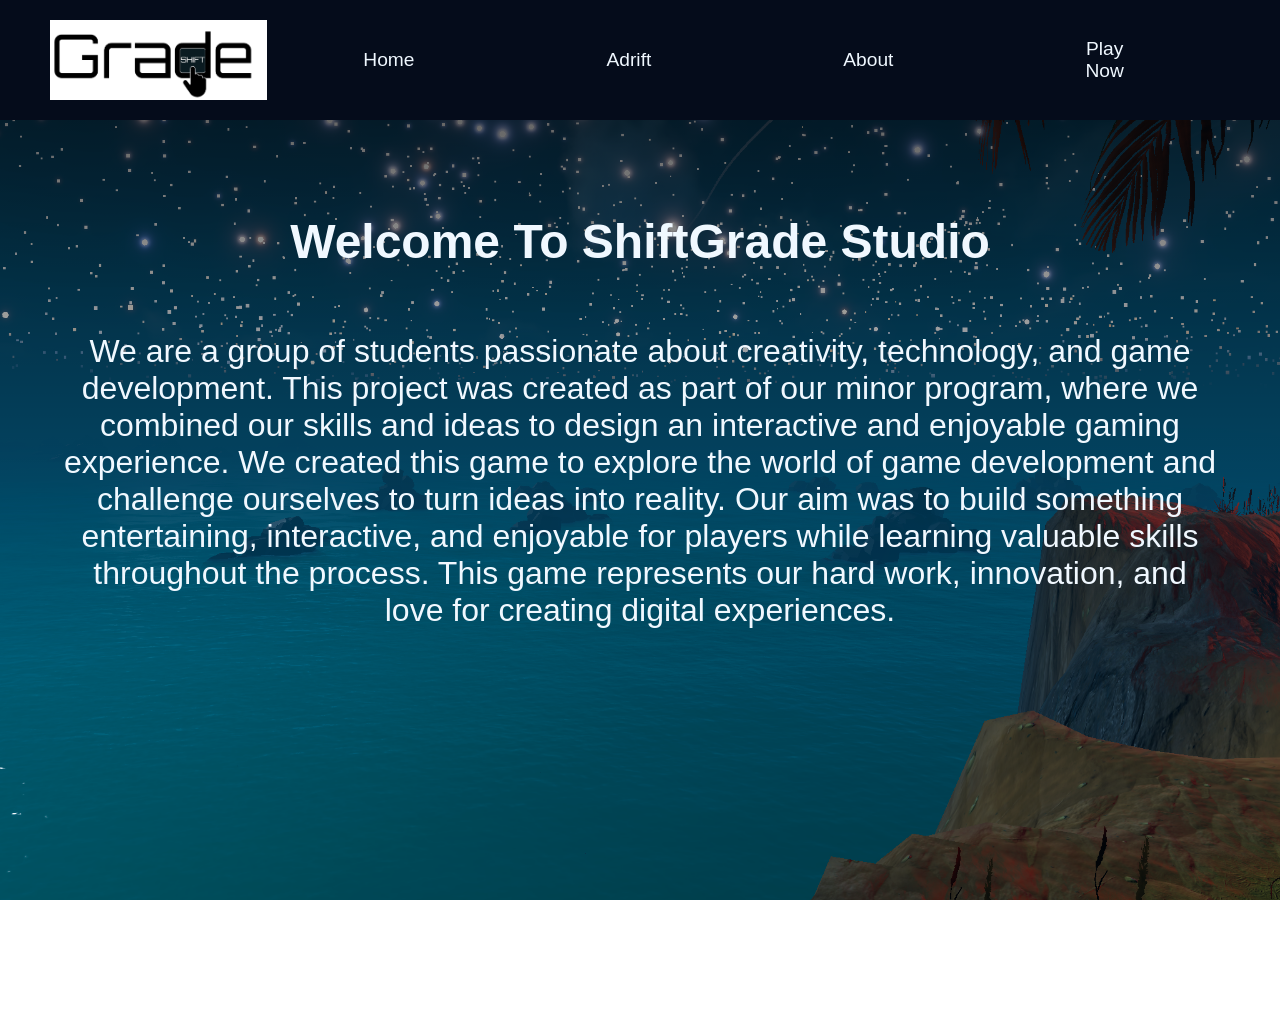
==== index.html @ 8987e1b8 "more fixes on images on adrift page" ====
<!DOCTYPE html>
<html lang="en">
<head>
    <meta charset="UTF-8">
    <meta name="viewport" content="width=device-width, initial-scale=1.0">
    <title>Adrift</title>
    <link rel="stylesheet" href="style.css">
</head>
<body>
    <nav class="navbar">
        <div class="navbar_container">
            <img src="/images/shiftgrade_logo.png" alt="">
            <ul class="navbar_menu">
                <li class="navbar_item">
                    <div class="navbar_box">
                    <a href="/" class="navbar_links"> Home </a>
                    </div>
                </li>
                <li class="navbar_item">
                    <div class="navbar_box">
                    <a href="adrift.html" target="_self" class="navbar_links"> Adrift </a>
                    </div>
                </li>
                <li class="navbar_item">
                    <div class="navbar_box">
                    <a href="/" class="navbar_links"> About </a>
                    </div>
                </li>
                <li class="navbar_item">
                    <div class="navbar_box">
                        <a href="https://shiftgrade.itch.io/adrift" target="_blank" class="navbar_links">Play Now</a>
                    </div>
                </li>
            </ul>
        </div>
    </nav>

    <div class="main_container">
         
         <header class="studio-header">
            <h1>Welcome To ShiftGrade Studio</h1>
            <div class="who-we-are">
                <p>We are a group of students passionate about creativity, technology, and game development. This project was created as part of our minor program, 
                where we combined our skills and ideas to design an interactive and enjoyable gaming experience. We created this game to explore the world of game 
                development and challenge ourselves to turn ideas into reality. Our aim was to build something entertaining, interactive, and enjoyable for players 
                while learning valuable skills throughout the process. This game represents our hard work, innovation, and love for creating digital experiences.</p>
            </div>
            
         </header>
    </div>
</body>
</html>
---- style.css ----
*{
    box-sizing: border-box;
    margin: 0;
    padding: 0;
    font-family: sans-serif;
    color: aliceblue;
}

body{
    background-image:url('/images/image.png');
    background-size: cover;
    background-position: center;
    background-repeat: no-repeat;
    background-attachment: fixed;
}


.navbar {
    background: #050c1b;
    height: 120px;
    display: flex;
    justify-content: center;
    align-items: center;
    font-size: 1.2rem;
    position: sticky;
    top: 0;
    z-index: 999;
}


.navbar_container{
    display: flex;
    justify-content: space-between;
    height: 80px;
    z-index: 1;
    width: 100%;
    margin: 0 auto;
    padding: 0 50px;
}


.navbar_menu{
    display: flex;
    align-items: center;
    list-style: none;
    text-align: center;
    margin-right: 30%;
}


.navbar_item{
    height: 80px;
}


.navbar_links{
    display: flex;
    align-items: center;
    justify-content: center;
    text-decoration: none;
    padding: 0 6rem;
    height: 100%;
}


.navbar_links:hover{
    color: rgb(255, 255, 255);
    background: #3e59d0;
    border-radius: 4rem;
    margin-bottom: 1.2rem;
    transition: all 0.5s ease-out;
    
}


.navbar_box{
    display: flex;
    align-items: center;
    justify-content: center;
    height: 100%;
}



.main_container{
    position: relative;
    width: 100%;
    height: 100vh;
    overflow: hidden;
}





.studio-header{
    position: absolute;
    top: 0;
    left: 0;
    width: 100%;
    padding: 30px;

    background: linear-gradient(
        to bottom,
        rgba(0,0,0,0.6),
        rgba(0,0,0,0)
    );

    color: white;
}


.studio-header h1{
    margin: 4rem;
    font-size: 3rem;
    text-align: center;
    
}


.who-we-are p{
    font-size: 2rem;
    text-align: center;
    padding: 0 1rem;
    margin: 0 1rem;
}


/* .play-now-container button{
    font-size: 2rem;
    border-radius: 2rem;
    padding: 2rem;
    color: #3e59d0;
    background-color: white;
    position: fixed;
    top: 1rem;
    right: 100px;
}


.play-now-container :hover{
    transform: translateY(-10px);
    transition: all 0.4s ease;
    cursor: pointer;
} */
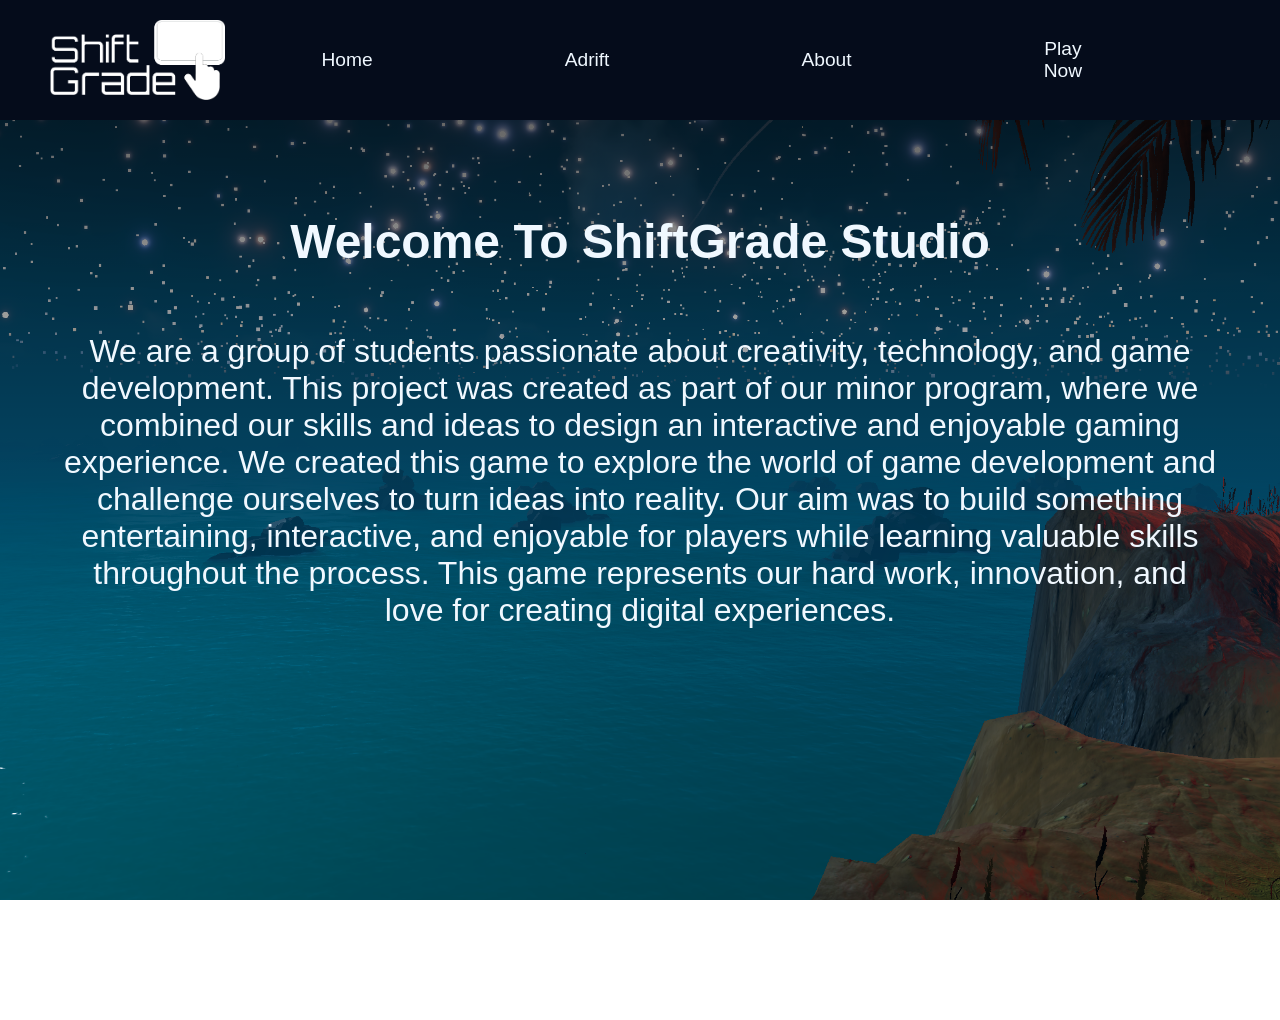
==== commit a93cf122: "logo change" ====
--- a/index.html
+++ b/index.html
@@ -9,7 +9,7 @@
 <body>
     <nav class="navbar">
         <div class="navbar_container">
-            <img src="/images/shiftgrade_logo.png" alt="">
+            <img src="/images/ShiftGrade_Logo_White.png" alt="">
             <ul class="navbar_menu">
                 <li class="navbar_item">
                     <div class="navbar_box">
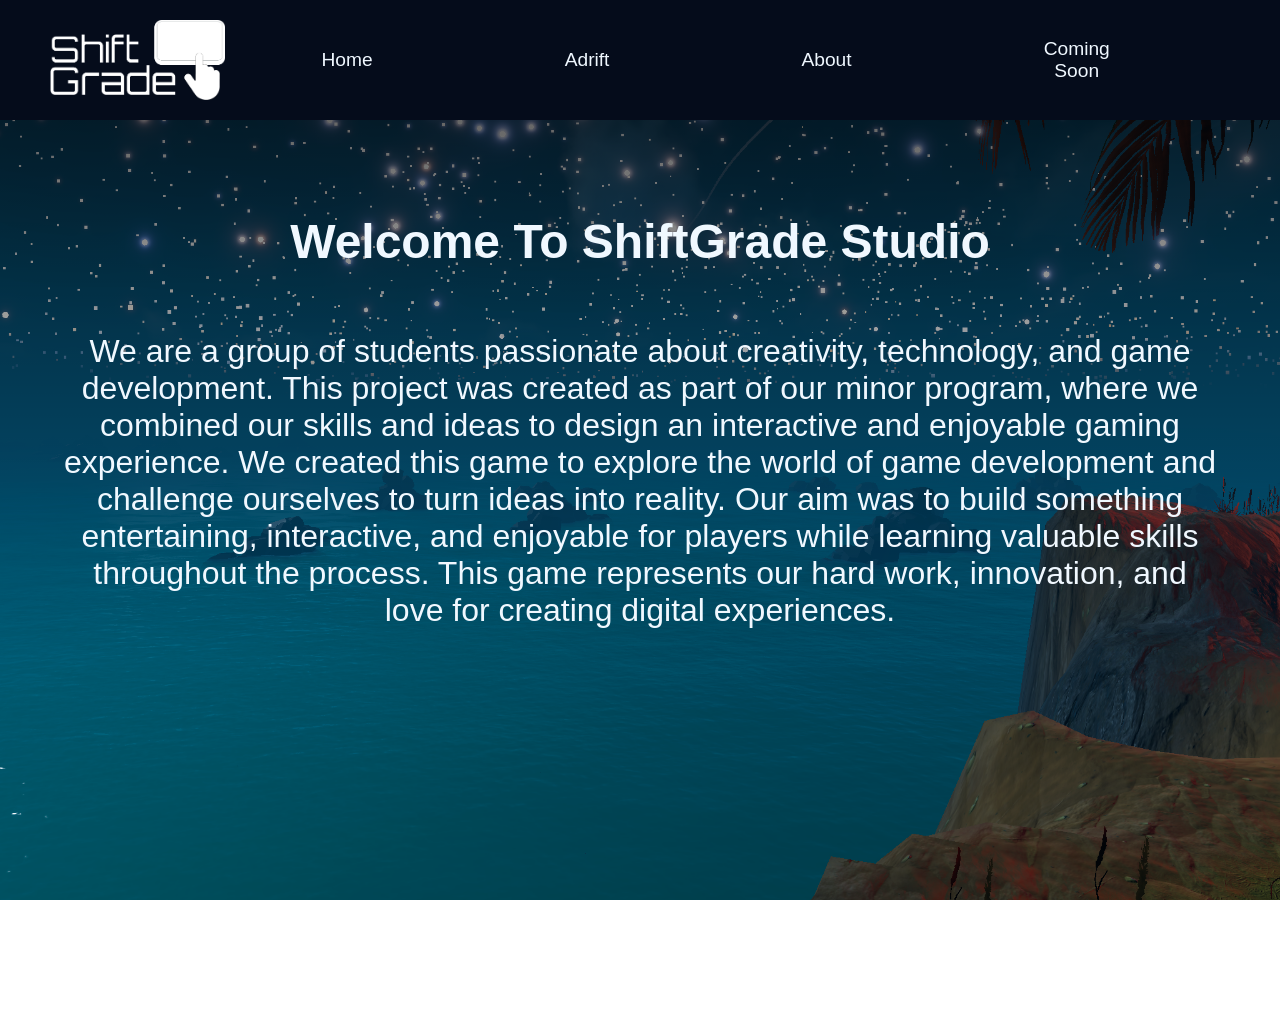
==== commit 4703c8b2: "rename play now to coming soon to post the website" ====
--- a/index.html
+++ b/index.html
@@ -28,7 +28,7 @@
                 </li>
                 <li class="navbar_item">
                     <div class="navbar_box">
-                        <a href="https://shiftgrade.itch.io/adrift" target="_blank" class="navbar_links">Play Now</a>
+                        <a href="/" target="_self" class="navbar_links">Coming Soon</a>
                     </div>
                 </li>
             </ul>
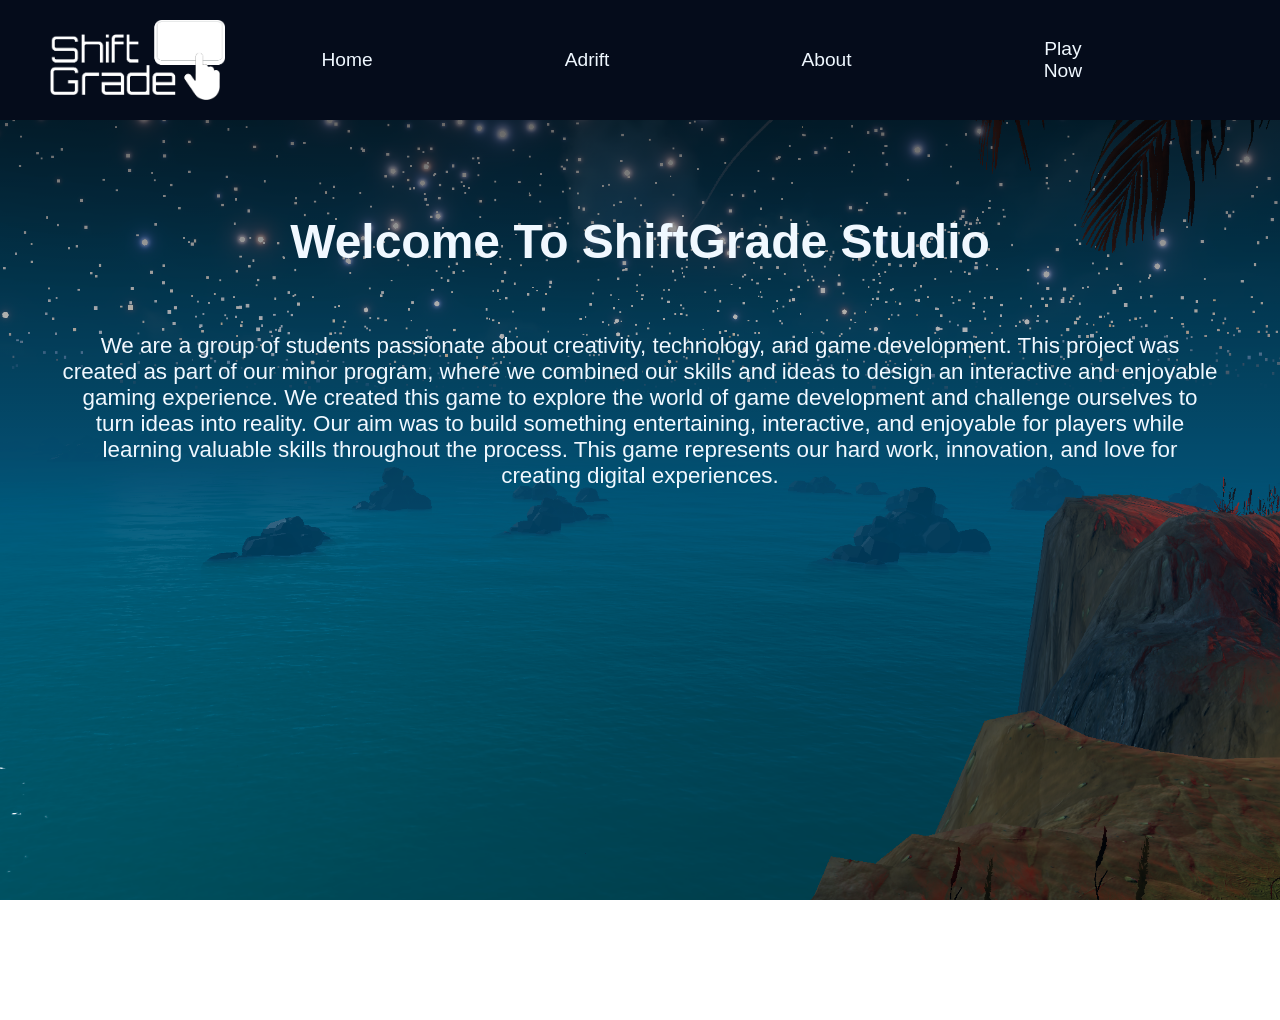
==== commit b1fe7c45: "last changes" ====
--- a/index.html
+++ b/index.html
@@ -9,11 +9,11 @@
 <body>
     <nav class="navbar">
         <div class="navbar_container">
-            <img src="/images/ShiftGrade_Logo_White.png" alt="">
+            <img src="images/ShiftGrade_Logo_White.png" alt="">
             <ul class="navbar_menu">
                 <li class="navbar_item">
                     <div class="navbar_box">
-                    <a href="/" class="navbar_links"> Home </a>
+                    <a href="index.html" class="navbar_links"> Home </a>
                     </div>
                 </li>
                 <li class="navbar_item">
@@ -23,12 +23,12 @@
                 </li>
                 <li class="navbar_item">
                     <div class="navbar_box">
-                    <a href="/" class="navbar_links"> About </a>
+                    <a href="about.html" class="navbar_links"> About </a>
                     </div>
                 </li>
                 <li class="navbar_item">
                     <div class="navbar_box">
-                        <a href="/" target="_self" class="navbar_links">Coming Soon</a>
+                        <a href="https://shiftgrade.itch.io/adrift" target="_self" class="navbar_links">Play Now</a>
                     </div>
                 </li>
             </ul>
@@ -45,7 +45,6 @@
                 development and challenge ourselves to turn ideas into reality. Our aim was to build something entertaining, interactive, and enjoyable for players 
                 while learning valuable skills throughout the process. This game represents our hard work, innovation, and love for creating digital experiences.</p>
             </div>
-            
          </header>
     </div>
 </body>
--- a/style.css
+++ b/style.css
@@ -7,7 +7,7 @@
 }
 
 body{
-    background-image:url('/images/image.png');
+    background-image:url('images/image.png');
     background-size: cover;
     background-position: center;
     background-repeat: no-repeat;
@@ -44,7 +44,7 @@
     align-items: center;
     list-style: none;
     text-align: center;
-    margin-right: 30%;
+    margin-right: 20%;
 }
 
 
@@ -119,11 +119,12 @@
 
 
 .who-we-are p{
-    font-size: 2rem;
+    font-size: 1.4rem;
     text-align: center;
     padding: 0 1rem;
     margin: 0 1rem;
 }
+
 
 
 /* .play-now-container button{
